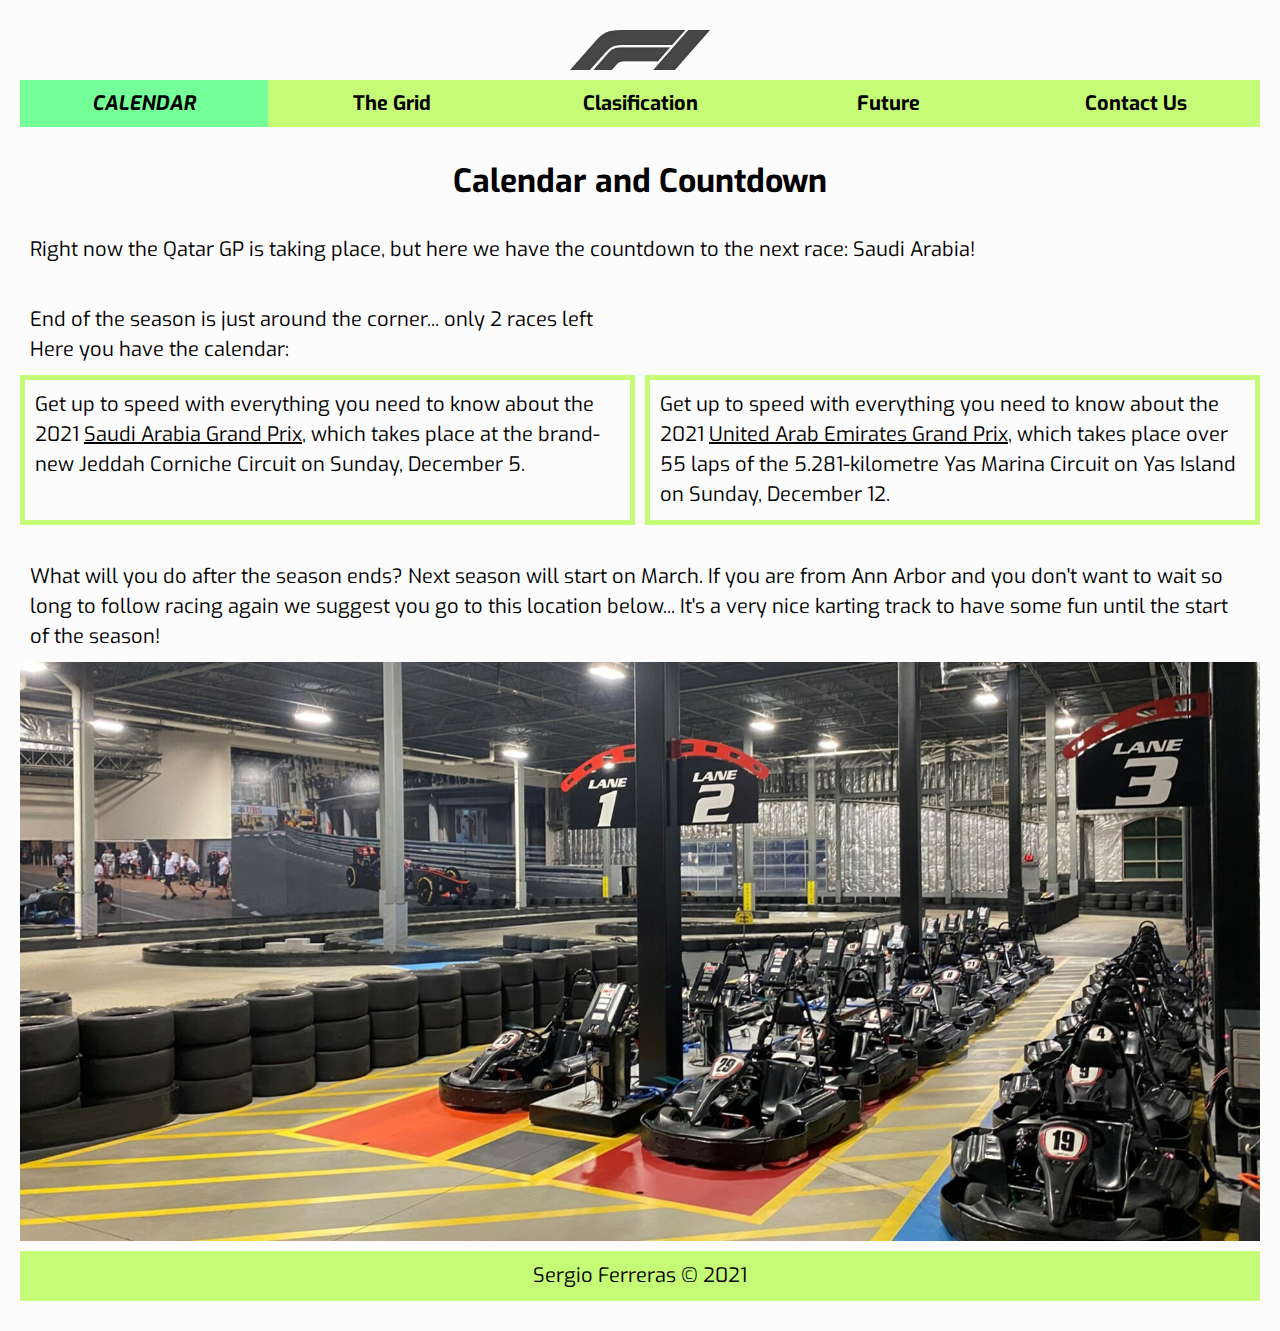
==== index.html @ a9f1e663 "Add files via upload" ====
<!DOCTYPE html>
<html lang="en">
<head>
	<meta charset="UTF-8">
	<meta name="viewport" content="width=device-width, initial-scale=1.0">
	<link rel="icon" href="images\formula.png">
	<link rel="stylesheet" type = "text/css" href="css/html5reset.css">
	<link rel="stylesheet" type = "text/css" href="css/style.css">
    <link rel="stylesheet" type="text/css" href="https://fonts.googleapis.com/css2?family=Exo:wght@400&display=swap">
			<!-- Global site tag (gtag.js) - Google Analytics -->
		<script async src="https://www.googletagmanager.com/gtag/js?id=G-WTQ8FZ0XYW"></script>
		<script>
		window.dataLayer = window.dataLayer || [];
		function gtag(){dataLayer.push(arguments);}
		gtag('js', new Date());

		gtag('config', 'G-WTQ8FZ0XYW');
		</script>
	<title>Formula 1</title>

</head>
<body>
	<a class = "skip" href="#skip">Skip to Main Content</a>
		<header>
		<img src="images/logo.png" alt="f1 logo" id = "logo">
		<nav>
			<ul class="nav_links">
				<li class="current"><a href = "index.html">Calendar</a></li>
				<li><a href = "grid.html">The Grid</a></li>
				<li><a href = "clasification.html">Clasification</a></li>
				<li><a href = "2022.html">Future</a></li>
				<li><a href = "contactus.html">Contact Us</a></li>

			</ul>
		</nav>
	</header>
	<main id = skip>
		<h1>Calendar and Countdown</h1>
		<p>Right now the Qatar GP is taking place, but here we have the countdown to the next race: Saudi Arabia!</p>
		<!--THE FOLLOWING CODE CORRESPONDS TO THE COUNTDOWN AND
		WAS RETRIEVED FROM https://www.w3schools.com/howto/tryit.asp?filename=tryhow_js_countdown-->
		<p id="demo"></p>
		<script>
		var countDownDate = new Date("Dec 12, 2021 08:00:00").getTime();
		var x = setInterval(function() {
		var now = new Date().getTime();
		var distance = countDownDate - now;
		var days = Math.floor(distance / (1000 * 60 * 60 * 24));
		var hours = Math.floor((distance % (1000 * 60 * 60 * 24)) / (1000 * 60 * 60));
		var minutes = Math.floor((distance % (1000 * 60 * 60)) / (1000 * 60));
		var seconds = Math.floor((distance % (1000 * 60)) / 1000);
		document.getElementById("demo").innerHTML = days + "d " + hours + "h "
		+ minutes + "m " + seconds + "s ";
		if (distance < 0) {
			clearInterval(x);
			document.getElementById("demo").innerHTML = "DONE";}
		}, 1000);
		</script>
		<!--THE CODE ABOVE WAS RETRIEVED FROM W3SCHOOLS (YOU CAN SEE THE LINK) AND CORRESPONDS TO THE COUNTDOWN-->

		<p>End of the season is just around the corner... only 2 races left<br> Here you have the calendar:</p>
		<div id="lastraces">
			<p id="saudi">Get up to speed with everything you need to know about the 2021 <a href = "https://www.formula1.com/en/racing/2021/Saudi_Arabia.html">Saudi Arabia Grand Prix</a>, which takes place at the brand-new Jeddah Corniche Circuit on Sunday, December 5.</p>
			<p id="uae">Get up to speed with everything you need to know about the 2021 <a href = "https://www.formula1.com/en/racing/2021/United_Arab_Emirates.html">United Arab Emirates Grand Prix</a>, which takes place over 55 laps of the 5.281-kilometre Yas Marina Circuit on Yas Island on Sunday, December 12.</p> 
	   </div>
		<br>
		<p>What will you do after the season ends? Next season will start on March. If you are from Ann Arbor and you don't want to wait so long to follow racing again we suggest you go to this location below... It's a very nice karting track to have some fun until the start of the season!</p>
		<a href="https://www.gofullthrottle.com/locations/novi-mi/dates/today"><img src="images/fta.jpg" alt="Full Throttle Adrenaline Park"/></a>
	</main>

	<footer>
		<p>Sergio Ferreras &copy; 2021</p>
	</footer>
</body>
</html>
---- css/style.css ----
body{
	margin:10px;
	padding:10px;
	font-size: 20px;
	font-family: 'Exo', sans-serif;
	background-color: #fdfcfc;
	animation: transitionIn 1s;
}
@keyframes transitionIn {
	from {
		opacity: 0;
		transform: rotateX(-10deg);
	}
	to {
		opacity: 1;
		transform: rotateX(0)
	}
	
}

a.skip{
    background: deeppink;
    left: 0;
    padding: 6px;
    position: absolute;
    top: -50px;
    -webkit-transition: top 1s ease-out;
    transition: top 1s ease-out;
    z-index: 1;
  }
  a.skip:focus{
    top:20px;
    color: black;
    text-decoration-style: solid;
  }

header{
	display: flex;
	flex-direction: column;
	align-items: center;
}
header li a{
	text-decoration: none; /*this is so that the links in the navbar are not underlined*/
}
img[src="images/logo.png"]{
	width:7em; 
	height:2em;
}

img[src="images/logo2.png"]{
	animation-duration: 2s;
	animation-name: slidein;
	animation-iteration-count: 1;
	width: 50%;
}
@keyframes slidein {
	from {
		margin-left: 100%;
		width: 50%;
	}
	
	to {
		font-size: 100%;
		margin-left: 0%;
		width: 50%;
	}
  }
h1{ 
	font-size: xx-large;
	font-weight: bold;
	text-align: center;
}

h2{ 
	font-size: x-large;
	font-weight: bold;
	text-align: left;
}

#saudi {
	border: 5px solid #C5FB77;
	height:auto;
	float: left;
	width: 50%;
  }

#uae {
	border: 5px solid #C5FB77;
	height: auto;
	float: right;
	width: 50%;
  }

#lastraces{
	display: flex;
	justify-content: space-around;
	gap: 10px;
}

img{
	display: block;
	filter: grayscale(100%);
}

p, h1, h2 {
    padding: 10px;
	color:black;
	line-height: 1.5;
}
img[src="images/fta.jpg"]{
	
	filter: grayscale(0%) !important;
}
video{
	display: block;
	margin:auto;
	height: 200px;
	width: 300px;
}
header, nav, main, h1, footer{
	margin: 10px 0px;
	width: 100%;
}
nav li{
	background-color:  #C5FB77;
	padding:10px;
	width:100%;
	display: inline-block;
	text-decoration: none;
	text-align: center;
	font-weight: bold;
}
nav{
	position: sticky;
}

.nav_links{
	display: flex;
	flex-direction: column;
	text-decoration: none;
  }

nav li:hover {
	font-style: italic;
	text-transform: uppercase;
	background-color: #94faaf;
}

a{
	text-decoration: underline;
	color: black;
}


nav .current{
	text-transform: uppercase;
	font-style: italic;
	background-color: #74ff99;
}

.container{
	display: grid;
	padding: 20px;
	grid-template-columns: auto;
	text-align: center;
	background-color: #fdfcfc;
}

.container > div{
   overflow: hidden;
} 

.grid-container {
	display: grid;
	padding: 10px;
	align-content: center;
	grid-template-columns: auto;
	grid-gap: 10px;
	background-color: #fdfcfc;
}

.grid-container > div {
	text-align: center;
	padding: 10px ;
	font-size: 15px;
}
img[src="images/Graham_Hill.jpg"]{
	width: 100%;
	height: 100%;
}
.flip-card {
	background-color: transparent;
	width: 100%;
	height: 100%;
	perspective: 1000px;
  }
  .flip-card-inner {
	position: relative;
	width: 100%;
	height: 250px;
	text-align: center;
	transition: transform 0.6s;
	transform-style: preserve-3d;
  }
  .flip-card:hover .flip-card-inner, 
  .flip-card:focus-within .flip-card-inner, 
  .flip-card:active .flip-card-inner,
  .flip-card:focus .flip-card-inner{
	transform: rotateY(180deg);
  }
  .flip-card-front, .flip-card-back {
	position: absolute;
	width: 100%;
	height: 100%;
	-webkit-backface-visibility: hidden;
	backface-visibility: hidden;
  }
  .flip-card-front {
	background-color: rgb(255, 178, 127);
	color: black;
	font-size: 150px;
  }
  .flip-card-back {
	background-color: rgb(255, 0, 128);
	color: black;
	transform: rotateY(180deg);
  }

.colhead{
	background-color:rgb(255, 0, 128);
	padding: 10px;
	color: black;
}
table{
	width: 90%;
}
table,td,th{
	height: fit-content;
	margin-left: auto;
	margin-right: auto;
	text-align: center;
}
th, td{
	padding-top: 5px;
	padding-bottom: 5px;
	padding-left: 5px;
	padding-right: 5px;
}
caption{
	color: black;
	font-weight: 900;
}
tr:nth-child(odd) {
	background-color:rgb(255, 0, 128);
	color: black;
  }
  tr:nth-child(even) {
	background-color:rgb(255, 178, 127);
	color:black;
  }

  footer{
	  bottom:0;
	  width:100%;
	  text-align: center;
	  min-height: 30px;
	  background-color:#C5FB77;
  }
  .parallax {
	background-image: url("../images/mcl35.jpg");
  
	min-height: 350px; 
  
	background-attachment: fixed;
	background-position: center;
	background-repeat: no-repeat;
	background-size: cover;
  }


img[src="images/F1 2022.jpg"]{
	padding-bottom: 10px;
}
img[src="images/calendar2022.jpg"]{
	padding-bottom: 10px;
}

  @media screen and (min-width: 760px) {
	.nav_links{  
		flex-direction: row;
	  }  
	.container{
		grid-template-columns: auto auto;
	}
	.grid-container{
		grid-template-columns: auto auto;
	}
	.flip-card-front{
		font-size: 150px;
	}
	  
	.row {
		display: flex;
		margin-left:-5px;
		margin-right:-5px;
	} 
	.column {
		flex: 50%;
		padding: 5px;
	}
	img[src="images/F1 2022.jpg"]{
		float: left;
		margin-right: 30px;
		margin-bottom: 30px;
		width: 50%;
	}
	img[src="images/calendar2022.jpg"]{
		float: right;
		margin-left: 30px;
		margin-bottom: 30px;
		width: 70%;
	}
  }

  @media screen and (min-width: 1120px) {

	.nav_links{ 
		flex-direction: row;
	  }
	.container{
		grid-template-columns: auto auto auto auto auto;
	}
	.grid-container{
		grid-template-columns: auto auto auto auto;
	}
	.flip-card-front{
		font-size: 200px;
	}
	
	  /*the "*, .row, .column" code from here displays the two tables side by side*/
	* {
		box-sizing: border-box;
	}
	.row {
		display: flex;
		margin-left:-5px;
		margin-right:-5px;
	} 
	.column {
		flex: 50%;
		padding: 5px;
	}
	img[src="images/F1 2022.jpg"]{
		float: left;
		margin-right: 30px;
		margin-bottom: 30px;
		width: 40%;
	}
	img[src="images/calendar2022.jpg"]{
		float: right;
		margin-left: 30px;
		margin-bottom: 30px;
		width: 60%;
	}
  }
  @media (prefers-reduced-motion: reduce) {
		img[src="images/logo2.png"] {
		animation: none;
		}
		body{
				animation: none;
				transition: none;
		}
		a{
			transition:none;
		}	
		.flip-card-inner {
			transition: none;
		}
		html{
			scroll-behavior: auto; 
		}
		.skip a{
		  -webkit-transition: initial; 
		  transition: initial; 
		}
		.parallax{
		  background-attachment: initial;
		}
	}
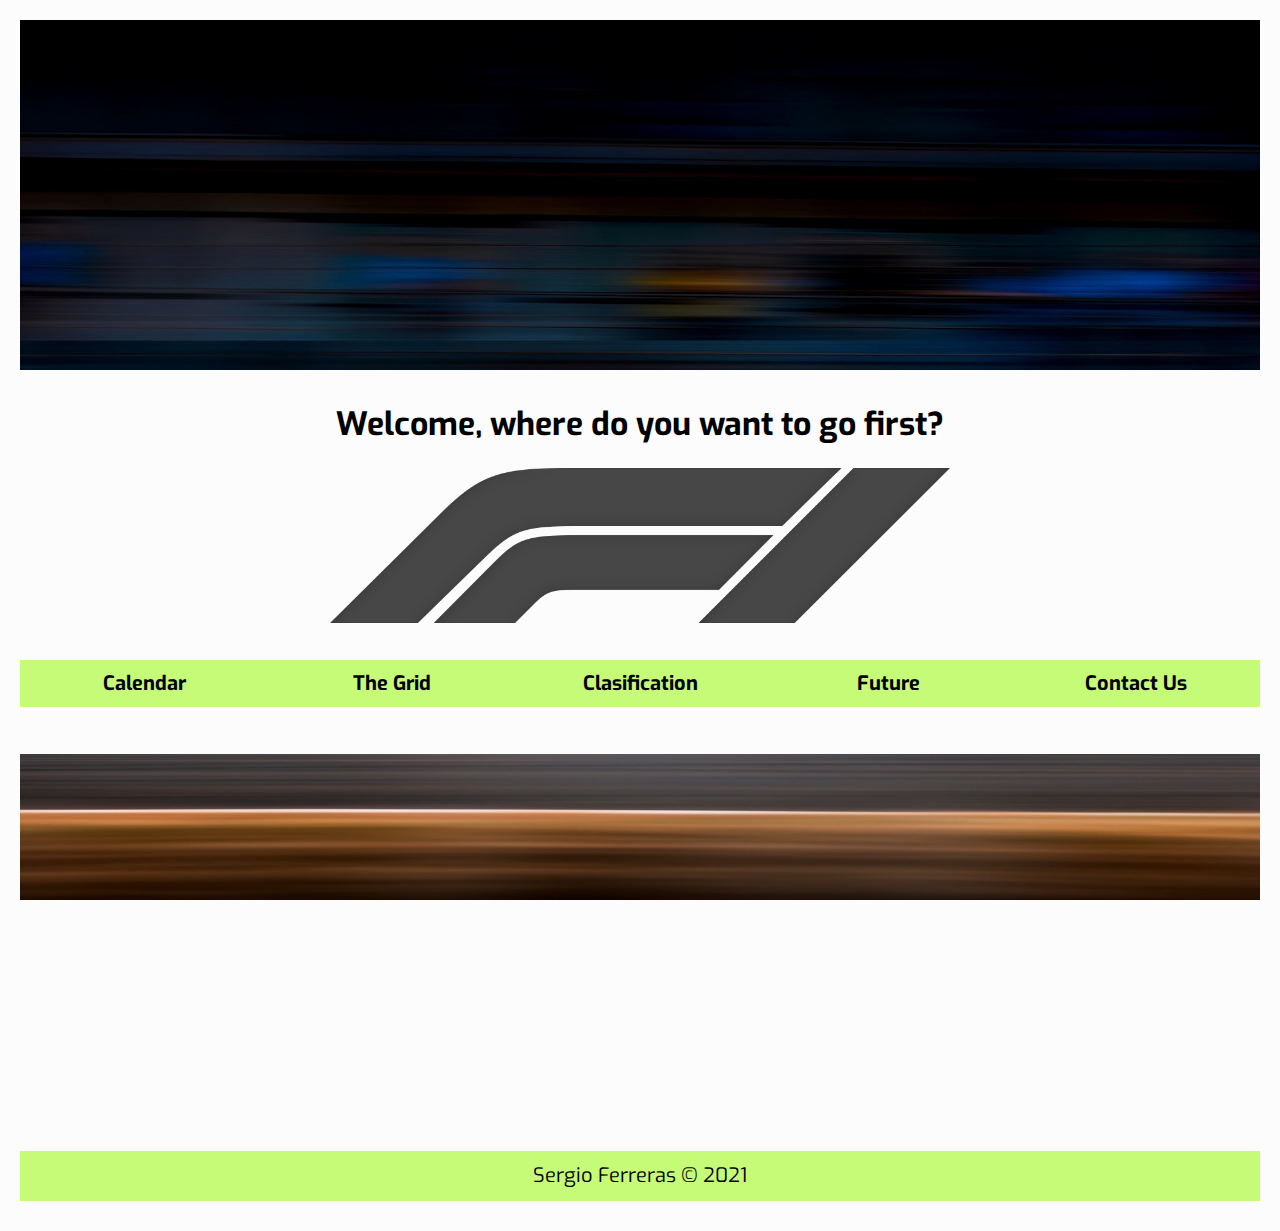
==== commit 9c778f68: "Add files via upload" ====
--- a/index.html
+++ b/index.html
@@ -17,57 +17,29 @@
 		gtag('config', 'G-WTQ8FZ0XYW');
 		</script>
 	<title>Formula 1</title>
-
 </head>
 <body>
+	<div class="parallax"></div>
 	<a class = "skip" href="#skip">Skip to Main Content</a>
-		<header>
-		<img src="images/logo.png" alt="f1 logo" id = "logo">
-		<nav>
-			<ul class="nav_links">
-				<li class="current"><a href = "index.html">Calendar</a></li>
-				<li><a href = "grid.html">The Grid</a></li>
-				<li><a href = "clasification.html">Clasification</a></li>
-				<li><a href = "2022.html">Future</a></li>
-				<li><a href = "contactus.html">Contact Us</a></li>
-
-			</ul>
-		</nav>
-	</header>
+	    <header>
+            <h1>Welcome, where do you want to go first?</h1>
+            <img src="images/logo2.png" alt="logo" id = "logo">
+			<br>
+            <nav>
+                <ul class="nav_links">
+                    <li><a href = "calendar.html">Calendar</a></li>
+                    <li><a href = "grid.html">The Grid</a></li>
+                    <li><a href = "clasification.html">Clasification</a></li>
+                    <li><a href = "2022.html">Future</a></li>
+					<li><a href = "contactus.html">Contact Us</a></li>
+                </ul>
+            </nav>
+			<br>
+	    </header>
 	<main id = skip>
-		<h1>Calendar and Countdown</h1>
-		<p>Right now the Qatar GP is taking place, but here we have the countdown to the next race: Saudi Arabia!</p>
-		<!--THE FOLLOWING CODE CORRESPONDS TO THE COUNTDOWN AND
-		WAS RETRIEVED FROM https://www.w3schools.com/howto/tryit.asp?filename=tryhow_js_countdown-->
-		<p id="demo"></p>
-		<script>
-		var countDownDate = new Date("Dec 12, 2021 08:00:00").getTime();
-		var x = setInterval(function() {
-		var now = new Date().getTime();
-		var distance = countDownDate - now;
-		var days = Math.floor(distance / (1000 * 60 * 60 * 24));
-		var hours = Math.floor((distance % (1000 * 60 * 60 * 24)) / (1000 * 60 * 60));
-		var minutes = Math.floor((distance % (1000 * 60 * 60)) / (1000 * 60));
-		var seconds = Math.floor((distance % (1000 * 60)) / 1000);
-		document.getElementById("demo").innerHTML = days + "d " + hours + "h "
-		+ minutes + "m " + seconds + "s ";
-		if (distance < 0) {
-			clearInterval(x);
-			document.getElementById("demo").innerHTML = "DONE";}
-		}, 1000);
-		</script>
-		<!--THE CODE ABOVE WAS RETRIEVED FROM W3SCHOOLS (YOU CAN SEE THE LINK) AND CORRESPONDS TO THE COUNTDOWN-->
-
-		<p>End of the season is just around the corner... only 2 races left<br> Here you have the calendar:</p>
-		<div id="lastraces">
-			<p id="saudi">Get up to speed with everything you need to know about the 2021 <a href = "https://www.formula1.com/en/racing/2021/Saudi_Arabia.html">Saudi Arabia Grand Prix</a>, which takes place at the brand-new Jeddah Corniche Circuit on Sunday, December 5.</p>
-			<p id="uae">Get up to speed with everything you need to know about the 2021 <a href = "https://www.formula1.com/en/racing/2021/United_Arab_Emirates.html">United Arab Emirates Grand Prix</a>, which takes place over 55 laps of the 5.281-kilometre Yas Marina Circuit on Yas Island on Sunday, December 12.</p> 
-	   </div>
-		<br>
-		<p>What will you do after the season ends? Next season will start on March. If you are from Ann Arbor and you don't want to wait so long to follow racing again we suggest you go to this location below... It's a very nice karting track to have some fun until the start of the season!</p>
-		<a href="https://www.gofullthrottle.com/locations/novi-mi/dates/today"><img src="images/fta.jpg" alt="Full Throttle Adrenaline Park"/></a>
+	<div class="parallax"></div>
 	</main>
-
+	<br>
 	<footer>
 		<p>Sergio Ferreras &copy; 2021</p>
 	</footer>
